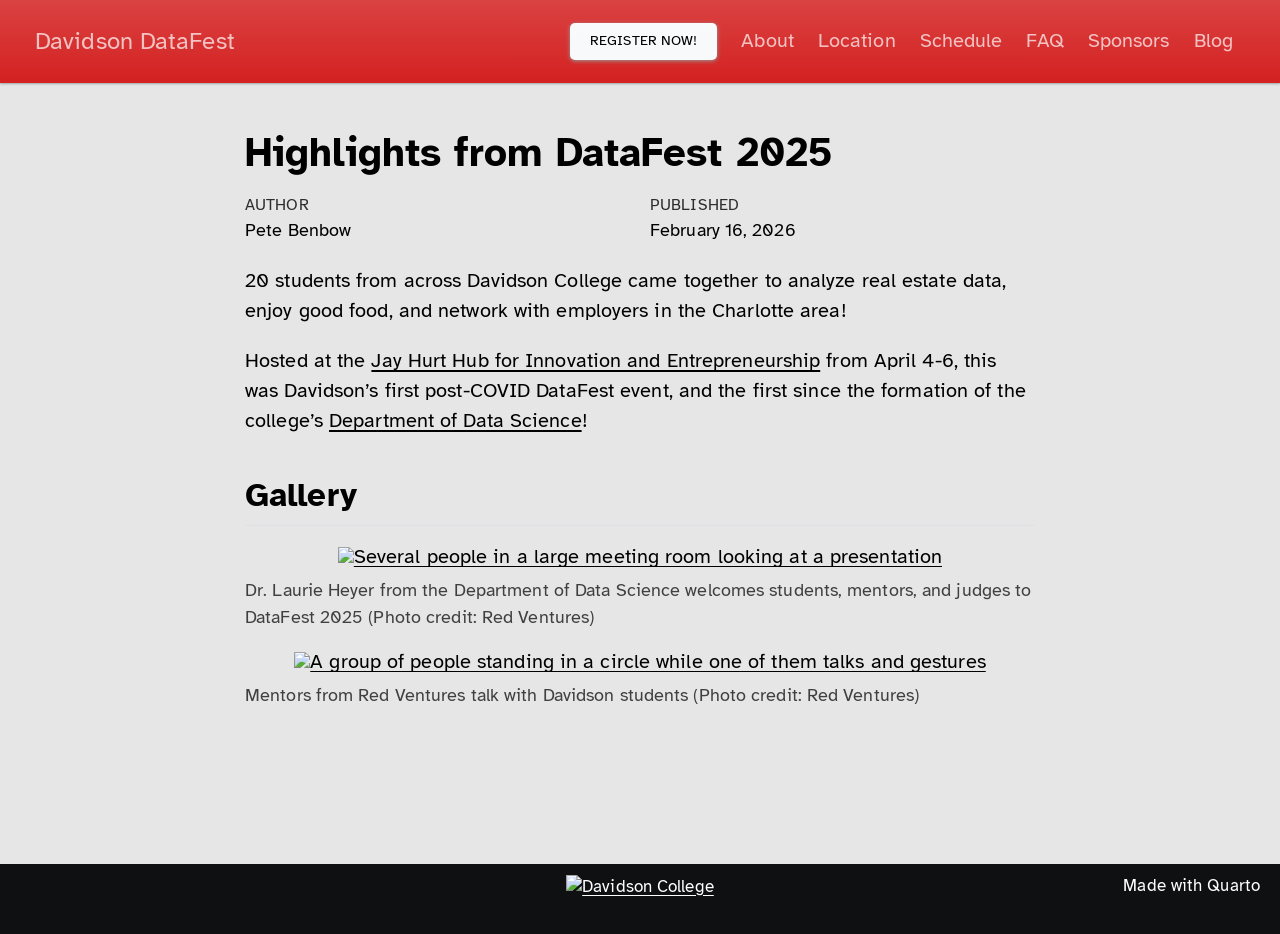
==== docs/blog/datafest2025.html @ 332fe87e "Fix publish workflow: render in rocker/verse, not bare Quarto CLI blog/datafest2026.qmd runs an R ch" ====
<!DOCTYPE html>
<html xmlns="http://www.w3.org/1999/xhtml" lang="en" xml:lang="en"><head>

<meta charset="utf-8">
<meta name="generator" content="quarto-1.9.38">

<meta name="viewport" content="width=device-width, initial-scale=1.0, user-scalable=yes">

<meta name="author" content="Pete Benbow">
<meta name="dcterms.date" content="2026-02-16">

<title>Highlights from DataFest 2025 – Davidson DataFest</title>
<style>
/* Default styles provided by pandoc.
** See https://pandoc.org/MANUAL.html#variables-for-html for config info.
*/
code{white-space: pre-wrap;}
span.smallcaps{font-variant: small-caps;}
div.columns{display: flex; gap: min(4vw, 1.5em);}
div.column{flex: auto; overflow-x: auto;}
div.hanging-indent{margin-left: 1.5em; text-indent: -1.5em;}
ul.task-list{list-style: none;}
ul.task-list li input[type="checkbox"] {
  width: 0.8em;
  margin: 0 0.8em 0.2em -1em; /* quarto-specific, see https://github.com/quarto-dev/quarto-cli/issues/4556 */ 
  vertical-align: middle;
}
</style>


<script src="../site_libs/quarto-nav/quarto-nav.js"></script>
<script src="../site_libs/quarto-nav/headroom.min.js"></script>
<script src="../site_libs/clipboard/clipboard.min.js"></script>
<script src="../site_libs/quarto-search/autocomplete.umd.js"></script>
<script src="../site_libs/quarto-search/fuse.min.js"></script>
<script src="../site_libs/quarto-search/quarto-search.js"></script>
<meta name="quarto:offset" content="../">
<link href="../img/Circle-favicon-32x32.png" rel="icon" type="image/png">
<script src="../site_libs/quarto-html/quarto.js" type="module"></script>
<script src="../site_libs/quarto-html/tabsets/tabsets.js" type="module"></script>
<script src="../site_libs/quarto-html/popper.min.js"></script>
<script src="../site_libs/quarto-html/tippy.umd.min.js"></script>
<script src="../site_libs/quarto-html/anchor.min.js"></script>
<link href="../site_libs/quarto-html/tippy.css" rel="stylesheet">
<link href="../site_libs/quarto-html/quarto-syntax-highlighting-15634bcf2e68342d4ad2dfa704d543f6.css" rel="stylesheet" id="quarto-text-highlighting-styles">
<script src="../site_libs/bootstrap/bootstrap.min.js"></script>
<link href="../site_libs/bootstrap/bootstrap-icons.css" rel="stylesheet">
<link href="../site_libs/bootstrap/bootstrap-5e480b05771cd1fb9e33c2bde051bfa9.min.css" rel="stylesheet" append-hash="true" id="quarto-bootstrap" data-mode="light">
<script src="../site_libs/quarto-contrib/glightbox/glightbox.min.js"></script>
<link href="../site_libs/quarto-contrib/glightbox/glightbox.min.css" rel="stylesheet">
<link href="../site_libs/quarto-contrib/glightbox/lightbox.css" rel="stylesheet">
<script id="quarto-search-options" type="application/json">{
  "location": "navbar",
  "copy-button": false,
  "collapse-after": 3,
  "panel-placement": "end",
  "type": "overlay",
  "limit": 50,
  "keyboard-shortcut": [
    "f",
    "/",
    "s"
  ],
  "show-item-context": false,
  "language": {
    "search-no-results-text": "No results",
    "search-matching-documents-text": "matching documents",
    "search-copy-link-title": "Copy link to search",
    "search-hide-matches-text": "Hide additional matches",
    "search-more-match-text": "more match in this document",
    "search-more-matches-text": "more matches in this document",
    "search-clear-button-title": "Clear",
    "search-text-placeholder": "",
    "search-detached-cancel-button-title": "Cancel",
    "search-submit-button-title": "Submit",
    "search-label": "Search"
  }
}</script>


<meta property="og:title" content="Highlights from DataFest 2025 – Davidson DataFest">
<meta property="og:description" content="48-hour data science hackathon at Davidson College!">
<meta property="og:image" content="https://datasci.davidson.edu/datafest/img/datafest2025_01.jpg">
<meta property="og:site_name" content="Davidson DataFest">
<meta property="og:image:alt" content="Several people in a large meeting room looking at a presentation">
</head>

<body class="nav-fixed fullcontent quarto-light">

<div id="quarto-search-results"></div>
  <header id="quarto-header" class="headroom fixed-top">
    <nav class="navbar navbar-expand-lg " data-bs-theme="dark">
      <div class="navbar-container container-fluid">
      <div class="navbar-brand-container mx-auto">
    <a class="navbar-brand" href="../index.html">
    <span class="navbar-title">Davidson DataFest</span>
    </a>
  </div>
          <button class="navbar-toggler" type="button" data-bs-toggle="collapse" data-bs-target="#navbarCollapse" aria-controls="navbarCollapse" role="menu" aria-expanded="false" aria-label="Toggle navigation" onclick="if (window.quartoToggleHeadroom) { window.quartoToggleHeadroom(); }">
  <span class="navbar-toggler-icon"></span>
</button>
          <div class="collapse navbar-collapse" id="navbarCollapse">
            <ul class="navbar-nav navbar-nav-scroll ms-auto">
  <li class="nav-item">
    <a class="nav-link" href="https://forms.gle/tCDkfefZRxTFJRH79"> 
<span class="menu-text"><span class="btn btn-light">Register now!</span></span></a>
  </li>  
  <li class="nav-item">
    <a class="nav-link" href="../index.html#about"> 
<span class="menu-text">About</span></a>
  </li>  
  <li class="nav-item">
    <a class="nav-link" href="../index.html#location"> 
<span class="menu-text">Location</span></a>
  </li>  
  <li class="nav-item">
    <a class="nav-link" href="../index.html#schedule"> 
<span class="menu-text">Schedule</span></a>
  </li>  
  <li class="nav-item">
    <a class="nav-link" href="../index.html#faq"> 
<span class="menu-text">FAQ</span></a>
  </li>  
  <li class="nav-item">
    <a class="nav-link" href="../index.html#sponsors"> 
<span class="menu-text">Sponsors</span></a>
  </li>  
  <li class="nav-item">
    <a class="nav-link" href="../index.html#blog"> 
<span class="menu-text">Blog</span></a>
  </li>  
</ul>
          </div> <!-- /navcollapse -->
            <div class="quarto-navbar-tools">
</div>
      </div> <!-- /container-fluid -->
    </nav>
</header>
<!-- content -->
<div id="quarto-content" class="quarto-container page-columns page-rows-contents page-layout-article page-navbar">
<!-- sidebar -->
<!-- margin-sidebar -->
    
<!-- main -->
<main class="content" id="quarto-document-content">

<header id="title-block-header" class="quarto-title-block default">
<div class="quarto-title">
<h1 class="title">Highlights from DataFest 2025</h1>
</div>



<div class="quarto-title-meta">

    <div>
    <div class="quarto-title-meta-heading">Author</div>
    <div class="quarto-title-meta-contents">
             <p>Pete Benbow </p>
          </div>
  </div>
    
    <div>
    <div class="quarto-title-meta-heading">Published</div>
    <div class="quarto-title-meta-contents">
      <p class="date">February 16, 2026</p>
    </div>
  </div>
  
    
  </div>
  


</header>


<p>20 students from across Davidson College came together to analyze real estate data, enjoy good food, and network with employers in the Charlotte area!</p>
<p>Hosted at the <a href="https://hurthub.davidson.edu/" target="_blank">Jay Hurt Hub for Innovation and Entrepreneurship</a> from April 4-6, this was Davidson’s first post-COVID DataFest event, and the first since the formation of the college’s <a href="https://www.davidson.edu/academic-departments/data-science" target="_blank">Department of Data Science</a>!</p>
<section id="gallery" class="level2">
<h2 class="anchored" data-anchor-id="gallery">Gallery</h2>
<div class="quarto-figure quarto-figure-center">
<figure class="figure">
<p><a href="../img/datafest2025_01.jpg" class="lightbox" data-gallery="datafest2025" title="Dr.&nbsp;Laurie Heyer from the Department of Data Science welcomes students, mentors, and judges to DataFest 2025 (Photo credit: Red Ventures)"><img src="../img/datafest2025_01.jpg" class="img-fluid figure-img" alt="Several people in a large meeting room looking at a presentation"></a></p>
<figcaption>Dr.&nbsp;Laurie Heyer from the Department of Data Science welcomes students, mentors, and judges to DataFest 2025 (Photo credit: Red Ventures)</figcaption>
</figure>
</div>
<div class="quarto-figure quarto-figure-center">
<figure class="figure">
<p><a href="../img/datafest2025_02.jpg" class="lightbox" data-gallery="datafest2025" title="Mentors from Red Ventures talk with Davidson students (Photo credit: Red Ventures)"><img src="../img/datafest2025_02.jpg" class="img-fluid figure-img" alt="A group of people standing in a circle while one of them talks and gestures"></a></p>
<figcaption>Mentors from Red Ventures talk with Davidson students (Photo credit: Red Ventures)</figcaption>
</figure>
</div>


</section>

</main> <!-- /main -->
<script id="quarto-html-after-body" type="application/javascript">
  window.document.addEventListener("DOMContentLoaded", function (event) {
    const icon = "";
    const anchorJS = new window.AnchorJS();
    anchorJS.options = {
      placement: 'right',
      icon: icon
    };
    anchorJS.add('.anchored');
    const isCodeAnnotation = (el) => {
      for (const clz of el.classList) {
        if (clz.startsWith('code-annotation-')) {                     
          return true;
        }
      }
      return false;
    }
    const onCopySuccess = function(e) {
      // button target
      const button = e.trigger;
      // don't keep focus
      button.blur();
      // flash "checked"
      button.classList.add('code-copy-button-checked');
      var currentTitle = button.getAttribute("title");
      button.setAttribute("title", "Copied!");
      let tooltip;
      if (window.bootstrap) {
        button.setAttribute("data-bs-toggle", "tooltip");
        button.setAttribute("data-bs-placement", "left");
        button.setAttribute("data-bs-title", "Copied!");
        tooltip = new bootstrap.Tooltip(button, 
          { trigger: "manual", 
            customClass: "code-copy-button-tooltip",
            offset: [0, -8]});
        tooltip.show();    
      }
      setTimeout(function() {
        if (tooltip) {
          tooltip.hide();
          button.removeAttribute("data-bs-title");
          button.removeAttribute("data-bs-toggle");
          button.removeAttribute("data-bs-placement");
        }
        button.setAttribute("title", currentTitle);
        button.classList.remove('code-copy-button-checked');
      }, 1000);
      // clear code selection
      e.clearSelection();
    }
    const getTextToCopy = function(trigger) {
      const outerScaffold = trigger.parentElement.cloneNode(true);
      const codeEl = outerScaffold.querySelector('code');
      for (const childEl of codeEl.children) {
        if (isCodeAnnotation(childEl)) {
          childEl.remove();
        }
      }
      return codeEl.innerText;
    }
    const clipboard = new window.ClipboardJS('.code-copy-button:not([data-in-quarto-modal])', {
      text: getTextToCopy
    });
    clipboard.on('success', onCopySuccess);
    if (window.document.getElementById('quarto-embedded-source-code-modal')) {
      const clipboardModal = new window.ClipboardJS('.code-copy-button[data-in-quarto-modal]', {
        text: getTextToCopy,
        container: window.document.getElementById('quarto-embedded-source-code-modal')
      });
      clipboardModal.on('success', onCopySuccess);
    }
      var localhostRegex = new RegExp(/^(?:http|https):\/\/localhost\:?[0-9]*\//);
      var mailtoRegex = new RegExp(/^mailto:/);
        var filterRegex = new RegExp("https:\/\/datasci\.davidson\.edu\/datafest");
      var isInternal = (href) => {
          return filterRegex.test(href) || localhostRegex.test(href) || mailtoRegex.test(href);
      }
      // Inspect non-navigation links and adorn them if external
     var links = window.document.querySelectorAll('a[href]:not(.nav-link):not(.navbar-brand):not(.toc-action):not(.sidebar-link):not(.sidebar-item-toggle):not(.pagination-link):not(.no-external):not([aria-hidden]):not(.dropdown-item):not(.quarto-navigation-tool):not(.about-link)');
      for (var i=0; i<links.length; i++) {
        const link = links[i];
        if (!isInternal(link.href)) {
          // undo the damage that might have been done by quarto-nav.js in the case of
          // links that we want to consider external
          if (link.dataset.originalHref !== undefined) {
            link.href = link.dataset.originalHref;
          }
        }
      }
    function tippyHover(el, contentFn, onTriggerFn, onUntriggerFn) {
      const config = {
        allowHTML: true,
        maxWidth: 500,
        delay: 100,
        arrow: false,
        appendTo: function(el) {
            return el.parentElement;
        },
        interactive: true,
        interactiveBorder: 10,
        theme: 'quarto',
        placement: 'bottom-start',
      };
      if (contentFn) {
        config.content = contentFn;
      }
      if (onTriggerFn) {
        config.onTrigger = onTriggerFn;
      }
      if (onUntriggerFn) {
        config.onUntrigger = onUntriggerFn;
      }
      window.tippy(el, config); 
    }
    const noterefs = window.document.querySelectorAll('a[role="doc-noteref"]');
    for (var i=0; i<noterefs.length; i++) {
      const ref = noterefs[i];
      tippyHover(ref, function() {
        // use id or data attribute instead here
        let href = ref.getAttribute('data-footnote-href') || ref.getAttribute('href');
        try { href = new URL(href).hash; } catch {}
        const id = href.replace(/^#\/?/, "");
        const note = window.document.getElementById(id);
        if (note) {
          return note.innerHTML;
        } else {
          return "";
        }
      });
    }
    const xrefs = window.document.querySelectorAll('a.quarto-xref');
    const processXRef = (id, note) => {
      // Strip column container classes
      const stripColumnClz = (el) => {
        el.classList.remove("page-full", "page-columns");
        if (el.children) {
          for (const child of el.children) {
            stripColumnClz(child);
          }
        }
      }
      stripColumnClz(note)
      if (id === null || id.startsWith('sec-')) {
        // Special case sections, only their first couple elements
        const container = document.createElement("div");
        if (note.children && note.children.length > 2) {
          container.appendChild(note.children[0].cloneNode(true));
          for (let i = 1; i < note.children.length; i++) {
            const child = note.children[i];
            if (child.tagName === "P" && child.innerText === "") {
              continue;
            } else {
              container.appendChild(child.cloneNode(true));
              break;
            }
          }
          if (window.Quarto?.typesetMath) {
            window.Quarto.typesetMath(container);
          }
          return container.innerHTML
        } else {
          if (window.Quarto?.typesetMath) {
            window.Quarto.typesetMath(note);
          }
          return note.innerHTML;
        }
      } else {
        // Remove any anchor links if they are present
        const anchorLink = note.querySelector('a.anchorjs-link');
        if (anchorLink) {
          anchorLink.remove();
        }
        if (window.Quarto?.typesetMath) {
          window.Quarto.typesetMath(note);
        }
        if (note.classList.contains("callout")) {
          return note.outerHTML;
        } else {
          return note.innerHTML;
        }
      }
    }
    for (var i=0; i<xrefs.length; i++) {
      const xref = xrefs[i];
      tippyHover(xref, undefined, function(instance) {
        instance.disable();
        let url = xref.getAttribute('href');
        let hash = undefined; 
        if (url.startsWith('#')) {
          hash = url;
        } else {
          try { hash = new URL(url).hash; } catch {}
        }
        if (hash) {
          const id = hash.replace(/^#\/?/, "");
          const note = window.document.getElementById(id);
          if (note !== null) {
            try {
              const html = processXRef(id, note.cloneNode(true));
              instance.setContent(html);
            } finally {
              instance.enable();
              instance.show();
            }
          } else {
            // See if we can fetch this
            fetch(url.split('#')[0])
            .then(res => res.text())
            .then(html => {
              const parser = new DOMParser();
              const htmlDoc = parser.parseFromString(html, "text/html");
              const note = htmlDoc.getElementById(id);
              if (note !== null) {
                const html = processXRef(id, note);
                instance.setContent(html);
              } 
            }).finally(() => {
              instance.enable();
              instance.show();
            });
          }
        } else {
          // See if we can fetch a full url (with no hash to target)
          // This is a special case and we should probably do some content thinning / targeting
          fetch(url)
          .then(res => res.text())
          .then(html => {
            const parser = new DOMParser();
            const htmlDoc = parser.parseFromString(html, "text/html");
            const note = htmlDoc.querySelector('main.content');
            if (note !== null) {
              // This should only happen for chapter cross references
              // (since there is no id in the URL)
              // remove the first header
              if (note.children.length > 0 && note.children[0].tagName === "HEADER") {
                note.children[0].remove();
              }
              const html = processXRef(null, note);
              instance.setContent(html);
            } 
          }).finally(() => {
            instance.enable();
            instance.show();
          });
        }
      }, function(instance) {
      });
    }
        let selectedAnnoteEl;
        const selectorForAnnotation = ( cell, annotation) => {
          let cellAttr = 'data-code-cell="' + cell + '"';
          let lineAttr = 'data-code-annotation="' +  annotation + '"';
          const selector = 'span[' + cellAttr + '][' + lineAttr + ']';
          return selector;
        }
        const selectCodeLines = (annoteEl) => {
          const doc = window.document;
          const targetCell = annoteEl.getAttribute("data-target-cell");
          const targetAnnotation = annoteEl.getAttribute("data-target-annotation");
          const annoteSpan = window.document.querySelector(selectorForAnnotation(targetCell, targetAnnotation));
          const lines = annoteSpan.getAttribute("data-code-lines").split(",");
          const lineIds = lines.map((line) => {
            return targetCell + "-" + line;
          })
          let top = null;
          let height = null;
          let parent = null;
          if (lineIds.length > 0) {
              //compute the position of the single el (top and bottom and make a div)
              const el = window.document.getElementById(lineIds[0]);
              top = el.offsetTop;
              height = el.offsetHeight;
              parent = el.parentElement.parentElement;
            if (lineIds.length > 1) {
              const lastEl = window.document.getElementById(lineIds[lineIds.length - 1]);
              const bottom = lastEl.offsetTop + lastEl.offsetHeight;
              height = bottom - top;
            }
            if (top !== null && height !== null && parent !== null) {
              // cook up a div (if necessary) and position it 
              let div = window.document.getElementById("code-annotation-line-highlight");
              if (div === null) {
                div = window.document.createElement("div");
                div.setAttribute("id", "code-annotation-line-highlight");
                div.style.position = 'absolute';
                parent.appendChild(div);
              }
              div.style.top = top - 2 + "px";
              div.style.height = height + 4 + "px";
              div.style.left = 0;
              let gutterDiv = window.document.getElementById("code-annotation-line-highlight-gutter");
              if (gutterDiv === null) {
                gutterDiv = window.document.createElement("div");
                gutterDiv.setAttribute("id", "code-annotation-line-highlight-gutter");
                gutterDiv.style.position = 'absolute';
                const codeCell = window.document.getElementById(targetCell);
                const gutter = codeCell.querySelector('.code-annotation-gutter');
                gutter.appendChild(gutterDiv);
              }
              gutterDiv.style.top = top - 2 + "px";
              gutterDiv.style.height = height + 4 + "px";
            }
            selectedAnnoteEl = annoteEl;
          }
        };
        const unselectCodeLines = () => {
          const elementsIds = ["code-annotation-line-highlight", "code-annotation-line-highlight-gutter"];
          elementsIds.forEach((elId) => {
            const div = window.document.getElementById(elId);
            if (div) {
              div.remove();
            }
          });
          selectedAnnoteEl = undefined;
        };
          // Handle positioning of the toggle
      window.addEventListener(
        "resize",
        throttle(() => {
          elRect = undefined;
          if (selectedAnnoteEl) {
            selectCodeLines(selectedAnnoteEl);
          }
        }, 10)
      );
      function throttle(fn, ms) {
      let throttle = false;
      let timer;
        return (...args) => {
          if(!throttle) { // first call gets through
              fn.apply(this, args);
              throttle = true;
          } else { // all the others get throttled
              if(timer) clearTimeout(timer); // cancel #2
              timer = setTimeout(() => {
                fn.apply(this, args);
                timer = throttle = false;
              }, ms);
          }
        };
      }
        // Attach click handler to the DT
        const annoteDls = window.document.querySelectorAll('dt[data-target-cell]');
        for (const annoteDlNode of annoteDls) {
          annoteDlNode.addEventListener('click', (event) => {
            const clickedEl = event.target;
            if (clickedEl !== selectedAnnoteEl) {
              unselectCodeLines();
              const activeEl = window.document.querySelector('dt[data-target-cell].code-annotation-active');
              if (activeEl) {
                activeEl.classList.remove('code-annotation-active');
              }
              selectCodeLines(clickedEl);
              clickedEl.classList.add('code-annotation-active');
            } else {
              // Unselect the line
              unselectCodeLines();
              clickedEl.classList.remove('code-annotation-active');
            }
          });
        }
    const findCites = (el) => {
      const parentEl = el.parentElement;
      if (parentEl) {
        const cites = parentEl.dataset.cites;
        if (cites) {
          return {
            el,
            cites: cites.split(' ')
          };
        } else {
          return findCites(el.parentElement)
        }
      } else {
        return undefined;
      }
    };
    var bibliorefs = window.document.querySelectorAll('a[role="doc-biblioref"]');
    for (var i=0; i<bibliorefs.length; i++) {
      const ref = bibliorefs[i];
      const citeInfo = findCites(ref);
      if (citeInfo) {
        tippyHover(citeInfo.el, function() {
          var popup = window.document.createElement('div');
          citeInfo.cites.forEach(function(cite) {
            var citeDiv = window.document.createElement('div');
            citeDiv.classList.add('hanging-indent');
            citeDiv.classList.add('csl-entry');
            var biblioDiv = window.document.getElementById('ref-' + cite);
            if (biblioDiv) {
              citeDiv.innerHTML = biblioDiv.innerHTML;
            }
            popup.appendChild(citeDiv);
          });
          return popup.innerHTML;
        });
      }
    }
  });
  </script>
</div> <!-- /content -->
<footer class="footer">
  <div class="nav-footer">
    <div class="nav-footer-left">
      &nbsp;
    </div>   
    <div class="nav-footer-center">
<p><a href="https://davidson.edu"><img src="img/davidson-wordmark-horizontal-lockup-white_sm.png" class="img-fluid" style="width:50.0%" target="_blank" alt="Davidson College"></a></p>
</div>
    <div class="nav-footer-right">
<p>Made with Quarto</p>
</div>
  </div>
</footer>
<script>var lightboxQuarto = GLightbox({"closeEffect":"zoom","descPosition":"bottom","loop":false,"openEffect":"zoom","selector":".lightbox"});
(function() {
  let previousOnload = window.onload;
  window.onload = () => {
    if (previousOnload) {
      previousOnload();
    }
    lightboxQuarto.on('slide_before_load', (data) => {
      const { slideIndex, slideNode, slideConfig, player, trigger } = data;
      const href = trigger.getAttribute('href');
      if (href !== null) {
        const imgEl = window.document.querySelector(`a[href="${href}"] img`);
        if (imgEl !== null) {
          const srcAttr = imgEl.getAttribute("src");
          if (srcAttr && srcAttr.startsWith("data:")) {
            slideConfig.href = srcAttr;
          }
        }
      } 
    });
  
    lightboxQuarto.on('slide_after_load', (data) => {
      const { slideIndex, slideNode, slideConfig, player, trigger } = data;
      if (window.Quarto?.typesetMath) {
        window.Quarto.typesetMath(slideNode);
      }
    });
  
  };
  
})();
          </script>




</body></html>
---- docs/site_libs/quarto-html/quarto-syntax-highlighting-15634bcf2e68342d4ad2dfa704d543f6.css ----
/* quarto syntax highlight colors */
:root {
  --quarto-hl-ot-color: #003B4F;
  --quarto-hl-at-color: #657422;
  --quarto-hl-ss-color: #20794D;
  --quarto-hl-an-color: #5E5E5E;
  --quarto-hl-fu-color: #4758AB;
  --quarto-hl-st-color: #20794D;
  --quarto-hl-cf-color: #003B4F;
  --quarto-hl-op-color: #5E5E5E;
  --quarto-hl-er-color: #AD0000;
  --quarto-hl-bn-color: #AD0000;
  --quarto-hl-al-color: #AD0000;
  --quarto-hl-va-color: #111111;
  --quarto-hl-bu-color: inherit;
  --quarto-hl-ex-color: inherit;
  --quarto-hl-pp-color: #AD0000;
  --quarto-hl-in-color: #5E5E5E;
  --quarto-hl-vs-color: #20794D;
  --quarto-hl-wa-color: #5E5E5E;
  --quarto-hl-do-color: #5E5E5E;
  --quarto-hl-im-color: #00769E;
  --quarto-hl-ch-color: #20794D;
  --quarto-hl-dt-color: #AD0000;
  --quarto-hl-fl-color: #AD0000;
  --quarto-hl-co-color: #5E5E5E;
  --quarto-hl-cv-color: #5E5E5E;
  --quarto-hl-cn-color: #8f5902;
  --quarto-hl-sc-color: #5E5E5E;
  --quarto-hl-dv-color: #AD0000;
  --quarto-hl-kw-color: #003B4F;
}

/* other quarto variables */
:root {
  --quarto-font-monospace: SFMono-Regular, Menlo, Monaco, Consolas, "Liberation Mono", "Courier New", monospace;
}

/* syntax highlight based on Pandoc's rules */
pre > code.sourceCode > span {
  color: #003B4F;
}

code.sourceCode > span {
  color: #003B4F;
}

div.sourceCode,
div.sourceCode pre.sourceCode {
  color: #003B4F;
}

/* Normal */
code span {
  color: #003B4F;
}

/* Alert */
code span.al {
  color: #AD0000;
  font-style: inherit;
}

/* Annotation */
code span.an {
  color: #5E5E5E;
  font-style: inherit;
}

/* Attribute */
code span.at {
  color: #657422;
  font-style: inherit;
}

/* BaseN */
code span.bn {
  color: #AD0000;
  font-style: inherit;
}

/* BuiltIn */
code span.bu {
  font-style: inherit;
}

/* ControlFlow */
code span.cf {
  color: #003B4F;
  font-weight: bold;
  font-style: inherit;
}

/* Char */
code span.ch {
  color: #20794D;
  font-style: inherit;
}

/* Constant */
code span.cn {
  color: #8f5902;
  font-style: inherit;
}

/* Comment */
code span.co {
  color: #5E5E5E;
  font-style: inherit;
}

/* CommentVar */
code span.cv {
  color: #5E5E5E;
  font-style: italic;
}

/* Documentation */
code span.do {
  color: #5E5E5E;
  font-style: italic;
}

/* DataType */
code span.dt {
  color: #AD0000;
  font-style: inherit;
}

/* DecVal */
code span.dv {
  color: #AD0000;
  font-style: inherit;
}

/* Error */
code span.er {
  color: #AD0000;
  font-style: inherit;
}

/* Extension */
code span.ex {
  font-style: inherit;
}

/* Float */
code span.fl {
  color: #AD0000;
  font-style: inherit;
}

/* Function */
code span.fu {
  color: #4758AB;
  font-style: inherit;
}

/* Import */
code span.im {
  color: #00769E;
  font-style: inherit;
}

/* Information */
code span.in {
  color: #5E5E5E;
  font-style: inherit;
}

/* Keyword */
code span.kw {
  color: #003B4F;
  font-weight: bold;
  font-style: inherit;
}

/* Operator */
code span.op {
  color: #5E5E5E;
  font-style: inherit;
}

/* Other */
code span.ot {
  color: #003B4F;
  font-style: inherit;
}

/* Preprocessor */
code span.pp {
  color: #AD0000;
  font-style: inherit;
}

/* SpecialChar */
code span.sc {
  color: #5E5E5E;
  font-style: inherit;
}

/* SpecialString */
code span.ss {
  color: #20794D;
  font-style: inherit;
}

/* String */
code span.st {
  color: #20794D;
  font-style: inherit;
}

/* Variable */
code span.va {
  color: #111111;
  font-style: inherit;
}

/* VerbatimString */
code span.vs {
  color: #20794D;
  font-style: inherit;
}

/* Warning */
code span.wa {
  color: #5E5E5E;
  font-style: italic;
}

.prevent-inlining {
  content: "</";
}

/*# sourceMappingURL=f23921c56f73e400b49028c9186a1aa0.css.map */
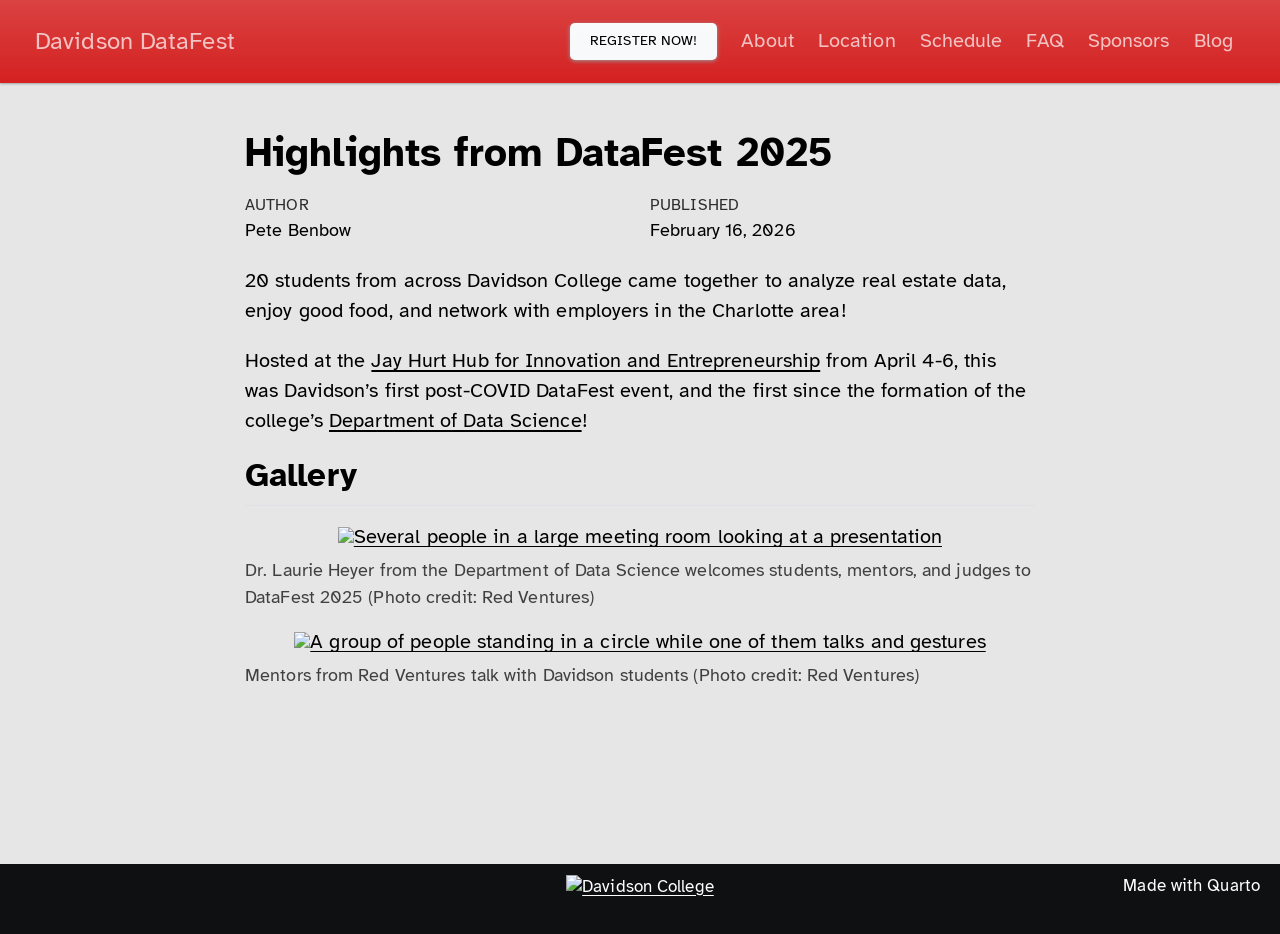
==== commit bd53f36e: "Revert accidental docs/ re-render from local Quarto 1.9.38 The previous commit's git add -A accident" ====
--- a/docs/blog/datafest2025.html
+++ b/docs/blog/datafest2025.html
@@ -2,7 +2,7 @@
 <html xmlns="http://www.w3.org/1999/xhtml" lang="en" xml:lang="en"><head>
 
 <meta charset="utf-8">
-<meta name="generator" content="quarto-1.9.38">
+<meta name="generator" content="quarto-1.6.40">
 
 <meta name="viewport" content="width=device-width, initial-scale=1.0, user-scalable=yes">
 
@@ -11,9 +11,6 @@
 
 <title>Highlights from DataFest 2025 – Davidson DataFest</title>
 <style>
-/* Default styles provided by pandoc.
-** See https://pandoc.org/MANUAL.html#variables-for-html for config info.
-*/
 code{white-space: pre-wrap;}
 span.smallcaps{font-variant: small-caps;}
 div.columns{display: flex; gap: min(4vw, 1.5em);}
@@ -36,16 +33,15 @@
 <script src="../site_libs/quarto-search/quarto-search.js"></script>
 <meta name="quarto:offset" content="../">
 <link href="../img/Circle-favicon-32x32.png" rel="icon" type="image/png">
-<script src="../site_libs/quarto-html/quarto.js" type="module"></script>
-<script src="../site_libs/quarto-html/tabsets/tabsets.js" type="module"></script>
+<script src="../site_libs/quarto-html/quarto.js"></script>
 <script src="../site_libs/quarto-html/popper.min.js"></script>
 <script src="../site_libs/quarto-html/tippy.umd.min.js"></script>
 <script src="../site_libs/quarto-html/anchor.min.js"></script>
 <link href="../site_libs/quarto-html/tippy.css" rel="stylesheet">
-<link href="../site_libs/quarto-html/quarto-syntax-highlighting-15634bcf2e68342d4ad2dfa704d543f6.css" rel="stylesheet" id="quarto-text-highlighting-styles">
+<link href="../site_libs/quarto-html/quarto-syntax-highlighting-549806ee2085284f45b00abea8c6df48.css" rel="stylesheet" id="quarto-text-highlighting-styles">
 <script src="../site_libs/bootstrap/bootstrap.min.js"></script>
 <link href="../site_libs/bootstrap/bootstrap-icons.css" rel="stylesheet">
-<link href="../site_libs/bootstrap/bootstrap-5e480b05771cd1fb9e33c2bde051bfa9.min.css" rel="stylesheet" append-hash="true" id="quarto-bootstrap" data-mode="light">
+<link href="../site_libs/bootstrap/bootstrap-d6798761167c14416198b8fd769de860.min.css" rel="stylesheet" append-hash="true" id="quarto-bootstrap" data-mode="light">
 <script src="../site_libs/quarto-contrib/glightbox/glightbox.min.js"></script>
 <link href="../site_libs/quarto-contrib/glightbox/glightbox.min.css" rel="stylesheet">
 <link href="../site_libs/quarto-contrib/glightbox/lightbox.css" rel="stylesheet">
@@ -80,12 +76,12 @@
 
 <meta property="og:title" content="Highlights from DataFest 2025 – Davidson DataFest">
 <meta property="og:description" content="48-hour data science hackathon at Davidson College!">
-<meta property="og:image" content="https://datasci.davidson.edu/datafest/img/datafest2025_01.jpg">
+<meta property="og:image" content="https://davidsoncollege-datascience.github.io/datafest/img/datafest2025_01.jpg">
 <meta property="og:site_name" content="Davidson DataFest">
 <meta property="og:image:alt" content="Several people in a large meeting room looking at a presentation">
 </head>
 
-<body class="nav-fixed fullcontent quarto-light">
+<body class="nav-fixed fullcontent">
 
 <div id="quarto-search-results"></div>
   <header id="quarto-header" class="headroom fixed-top">
@@ -197,243 +193,236 @@
 
 </main> <!-- /main -->
 <script id="quarto-html-after-body" type="application/javascript">
-  window.document.addEventListener("DOMContentLoaded", function (event) {
-    const icon = "";
-    const anchorJS = new window.AnchorJS();
-    anchorJS.options = {
-      placement: 'right',
-      icon: icon
-    };
-    anchorJS.add('.anchored');
-    const isCodeAnnotation = (el) => {
-      for (const clz of el.classList) {
-        if (clz.startsWith('code-annotation-')) {                     
-          return true;
-        }
-      }
-      return false;
-    }
-    const onCopySuccess = function(e) {
-      // button target
-      const button = e.trigger;
-      // don't keep focus
-      button.blur();
-      // flash "checked"
-      button.classList.add('code-copy-button-checked');
-      var currentTitle = button.getAttribute("title");
-      button.setAttribute("title", "Copied!");
-      let tooltip;
-      if (window.bootstrap) {
-        button.setAttribute("data-bs-toggle", "tooltip");
-        button.setAttribute("data-bs-placement", "left");
-        button.setAttribute("data-bs-title", "Copied!");
-        tooltip = new bootstrap.Tooltip(button, 
-          { trigger: "manual", 
-            customClass: "code-copy-button-tooltip",
-            offset: [0, -8]});
-        tooltip.show();    
-      }
-      setTimeout(function() {
-        if (tooltip) {
-          tooltip.hide();
-          button.removeAttribute("data-bs-title");
-          button.removeAttribute("data-bs-toggle");
-          button.removeAttribute("data-bs-placement");
-        }
-        button.setAttribute("title", currentTitle);
-        button.classList.remove('code-copy-button-checked');
-      }, 1000);
-      // clear code selection
-      e.clearSelection();
-    }
-    const getTextToCopy = function(trigger) {
-      const outerScaffold = trigger.parentElement.cloneNode(true);
-      const codeEl = outerScaffold.querySelector('code');
+window.document.addEventListener("DOMContentLoaded", function (event) {
+  const toggleBodyColorMode = (bsSheetEl) => {
+    const mode = bsSheetEl.getAttribute("data-mode");
+    const bodyEl = window.document.querySelector("body");
+    if (mode === "dark") {
+      bodyEl.classList.add("quarto-dark");
+      bodyEl.classList.remove("quarto-light");
+    } else {
+      bodyEl.classList.add("quarto-light");
+      bodyEl.classList.remove("quarto-dark");
+    }
+  }
+  const toggleBodyColorPrimary = () => {
+    const bsSheetEl = window.document.querySelector("link#quarto-bootstrap");
+    if (bsSheetEl) {
+      toggleBodyColorMode(bsSheetEl);
+    }
+  }
+  toggleBodyColorPrimary();  
+  const icon = "";
+  const anchorJS = new window.AnchorJS();
+  anchorJS.options = {
+    placement: 'right',
+    icon: icon
+  };
+  anchorJS.add('.anchored');
+  const isCodeAnnotation = (el) => {
+    for (const clz of el.classList) {
+      if (clz.startsWith('code-annotation-')) {                     
+        return true;
+      }
+    }
+    return false;
+  }
+  const onCopySuccess = function(e) {
+    // button target
+    const button = e.trigger;
+    // don't keep focus
+    button.blur();
+    // flash "checked"
+    button.classList.add('code-copy-button-checked');
+    var currentTitle = button.getAttribute("title");
+    button.setAttribute("title", "Copied!");
+    let tooltip;
+    if (window.bootstrap) {
+      button.setAttribute("data-bs-toggle", "tooltip");
+      button.setAttribute("data-bs-placement", "left");
+      button.setAttribute("data-bs-title", "Copied!");
+      tooltip = new bootstrap.Tooltip(button, 
+        { trigger: "manual", 
+          customClass: "code-copy-button-tooltip",
+          offset: [0, -8]});
+      tooltip.show();    
+    }
+    setTimeout(function() {
+      if (tooltip) {
+        tooltip.hide();
+        button.removeAttribute("data-bs-title");
+        button.removeAttribute("data-bs-toggle");
+        button.removeAttribute("data-bs-placement");
+      }
+      button.setAttribute("title", currentTitle);
+      button.classList.remove('code-copy-button-checked');
+    }, 1000);
+    // clear code selection
+    e.clearSelection();
+  }
+  const getTextToCopy = function(trigger) {
+      const codeEl = trigger.previousElementSibling.cloneNode(true);
       for (const childEl of codeEl.children) {
         if (isCodeAnnotation(childEl)) {
           childEl.remove();
         }
       }
       return codeEl.innerText;
-    }
-    const clipboard = new window.ClipboardJS('.code-copy-button:not([data-in-quarto-modal])', {
-      text: getTextToCopy
+  }
+  const clipboard = new window.ClipboardJS('.code-copy-button:not([data-in-quarto-modal])', {
+    text: getTextToCopy
+  });
+  clipboard.on('success', onCopySuccess);
+  if (window.document.getElementById('quarto-embedded-source-code-modal')) {
+    const clipboardModal = new window.ClipboardJS('.code-copy-button[data-in-quarto-modal]', {
+      text: getTextToCopy,
+      container: window.document.getElementById('quarto-embedded-source-code-modal')
     });
-    clipboard.on('success', onCopySuccess);
-    if (window.document.getElementById('quarto-embedded-source-code-modal')) {
-      const clipboardModal = new window.ClipboardJS('.code-copy-button[data-in-quarto-modal]', {
-        text: getTextToCopy,
-        container: window.document.getElementById('quarto-embedded-source-code-modal')
-      });
-      clipboardModal.on('success', onCopySuccess);
-    }
-      var localhostRegex = new RegExp(/^(?:http|https):\/\/localhost\:?[0-9]*\//);
-      var mailtoRegex = new RegExp(/^mailto:/);
-        var filterRegex = new RegExp("https:\/\/datasci\.davidson\.edu\/datafest");
-      var isInternal = (href) => {
-          return filterRegex.test(href) || localhostRegex.test(href) || mailtoRegex.test(href);
-      }
-      // Inspect non-navigation links and adorn them if external
-     var links = window.document.querySelectorAll('a[href]:not(.nav-link):not(.navbar-brand):not(.toc-action):not(.sidebar-link):not(.sidebar-item-toggle):not(.pagination-link):not(.no-external):not([aria-hidden]):not(.dropdown-item):not(.quarto-navigation-tool):not(.about-link)');
-      for (var i=0; i<links.length; i++) {
-        const link = links[i];
-        if (!isInternal(link.href)) {
-          // undo the damage that might have been done by quarto-nav.js in the case of
-          // links that we want to consider external
-          if (link.dataset.originalHref !== undefined) {
-            link.href = link.dataset.originalHref;
-          }
-        }
-      }
-    function tippyHover(el, contentFn, onTriggerFn, onUntriggerFn) {
-      const config = {
-        allowHTML: true,
-        maxWidth: 500,
-        delay: 100,
-        arrow: false,
-        appendTo: function(el) {
-            return el.parentElement;
-        },
-        interactive: true,
-        interactiveBorder: 10,
-        theme: 'quarto',
-        placement: 'bottom-start',
-      };
-      if (contentFn) {
-        config.content = contentFn;
-      }
-      if (onTriggerFn) {
-        config.onTrigger = onTriggerFn;
-      }
-      if (onUntriggerFn) {
-        config.onUntrigger = onUntriggerFn;
-      }
-      window.tippy(el, config); 
-    }
-    const noterefs = window.document.querySelectorAll('a[role="doc-noteref"]');
-    for (var i=0; i<noterefs.length; i++) {
-      const ref = noterefs[i];
-      tippyHover(ref, function() {
-        // use id or data attribute instead here
-        let href = ref.getAttribute('data-footnote-href') || ref.getAttribute('href');
-        try { href = new URL(href).hash; } catch {}
-        const id = href.replace(/^#\/?/, "");
-        const note = window.document.getElementById(id);
-        if (note) {
-          return note.innerHTML;
-        } else {
-          return "";
-        }
-      });
-    }
-    const xrefs = window.document.querySelectorAll('a.quarto-xref');
-    const processXRef = (id, note) => {
-      // Strip column container classes
-      const stripColumnClz = (el) => {
-        el.classList.remove("page-full", "page-columns");
-        if (el.children) {
-          for (const child of el.children) {
-            stripColumnClz(child);
-          }
-        }
-      }
-      stripColumnClz(note)
-      if (id === null || id.startsWith('sec-')) {
-        // Special case sections, only their first couple elements
-        const container = document.createElement("div");
-        if (note.children && note.children.length > 2) {
-          container.appendChild(note.children[0].cloneNode(true));
-          for (let i = 1; i < note.children.length; i++) {
-            const child = note.children[i];
-            if (child.tagName === "P" && child.innerText === "") {
-              continue;
-            } else {
-              container.appendChild(child.cloneNode(true));
-              break;
-            }
-          }
-          if (window.Quarto?.typesetMath) {
-            window.Quarto.typesetMath(container);
-          }
-          return container.innerHTML
-        } else {
-          if (window.Quarto?.typesetMath) {
-            window.Quarto.typesetMath(note);
-          }
-          return note.innerHTML;
-        }
+    clipboardModal.on('success', onCopySuccess);
+  }
+    var localhostRegex = new RegExp(/^(?:http|https):\/\/localhost\:?[0-9]*\//);
+    var mailtoRegex = new RegExp(/^mailto:/);
+      var filterRegex = new RegExp("https:\/\/davidsoncollege-datascience\.github\.io\/datafest");
+    var isInternal = (href) => {
+        return filterRegex.test(href) || localhostRegex.test(href) || mailtoRegex.test(href);
+    }
+    // Inspect non-navigation links and adorn them if external
+ 	var links = window.document.querySelectorAll('a[href]:not(.nav-link):not(.navbar-brand):not(.toc-action):not(.sidebar-link):not(.sidebar-item-toggle):not(.pagination-link):not(.no-external):not([aria-hidden]):not(.dropdown-item):not(.quarto-navigation-tool):not(.about-link)');
+    for (var i=0; i<links.length; i++) {
+      const link = links[i];
+      if (!isInternal(link.href)) {
+        // undo the damage that might have been done by quarto-nav.js in the case of
+        // links that we want to consider external
+        if (link.dataset.originalHref !== undefined) {
+          link.href = link.dataset.originalHref;
+        }
+      }
+    }
+  function tippyHover(el, contentFn, onTriggerFn, onUntriggerFn) {
+    const config = {
+      allowHTML: true,
+      maxWidth: 500,
+      delay: 100,
+      arrow: false,
+      appendTo: function(el) {
+          return el.parentElement;
+      },
+      interactive: true,
+      interactiveBorder: 10,
+      theme: 'quarto',
+      placement: 'bottom-start',
+    };
+    if (contentFn) {
+      config.content = contentFn;
+    }
+    if (onTriggerFn) {
+      config.onTrigger = onTriggerFn;
+    }
+    if (onUntriggerFn) {
+      config.onUntrigger = onUntriggerFn;
+    }
+    window.tippy(el, config); 
+  }
+  const noterefs = window.document.querySelectorAll('a[role="doc-noteref"]');
+  for (var i=0; i<noterefs.length; i++) {
+    const ref = noterefs[i];
+    tippyHover(ref, function() {
+      // use id or data attribute instead here
+      let href = ref.getAttribute('data-footnote-href') || ref.getAttribute('href');
+      try { href = new URL(href).hash; } catch {}
+      const id = href.replace(/^#\/?/, "");
+      const note = window.document.getElementById(id);
+      if (note) {
+        return note.innerHTML;
       } else {
-        // Remove any anchor links if they are present
-        const anchorLink = note.querySelector('a.anchorjs-link');
-        if (anchorLink) {
-          anchorLink.remove();
-        }
+        return "";
+      }
+    });
+  }
+  const xrefs = window.document.querySelectorAll('a.quarto-xref');
+  const processXRef = (id, note) => {
+    // Strip column container classes
+    const stripColumnClz = (el) => {
+      el.classList.remove("page-full", "page-columns");
+      if (el.children) {
+        for (const child of el.children) {
+          stripColumnClz(child);
+        }
+      }
+    }
+    stripColumnClz(note)
+    if (id === null || id.startsWith('sec-')) {
+      // Special case sections, only their first couple elements
+      const container = document.createElement("div");
+      if (note.children && note.children.length > 2) {
+        container.appendChild(note.children[0].cloneNode(true));
+        for (let i = 1; i < note.children.length; i++) {
+          const child = note.children[i];
+          if (child.tagName === "P" && child.innerText === "") {
+            continue;
+          } else {
+            container.appendChild(child.cloneNode(true));
+            break;
+          }
+        }
+        if (window.Quarto?.typesetMath) {
+          window.Quarto.typesetMath(container);
+        }
+        return container.innerHTML
+      } else {
         if (window.Quarto?.typesetMath) {
           window.Quarto.typesetMath(note);
         }
-        if (note.classList.contains("callout")) {
-          return note.outerHTML;
+        return note.innerHTML;
+      }
+    } else {
+      // Remove any anchor links if they are present
+      const anchorLink = note.querySelector('a.anchorjs-link');
+      if (anchorLink) {
+        anchorLink.remove();
+      }
+      if (window.Quarto?.typesetMath) {
+        window.Quarto.typesetMath(note);
+      }
+      if (note.classList.contains("callout")) {
+        return note.outerHTML;
+      } else {
+        return note.innerHTML;
+      }
+    }
+  }
+  for (var i=0; i<xrefs.length; i++) {
+    const xref = xrefs[i];
+    tippyHover(xref, undefined, function(instance) {
+      instance.disable();
+      let url = xref.getAttribute('href');
+      let hash = undefined; 
+      if (url.startsWith('#')) {
+        hash = url;
+      } else {
+        try { hash = new URL(url).hash; } catch {}
+      }
+      if (hash) {
+        const id = hash.replace(/^#\/?/, "");
+        const note = window.document.getElementById(id);
+        if (note !== null) {
+          try {
+            const html = processXRef(id, note.cloneNode(true));
+            instance.setContent(html);
+          } finally {
+            instance.enable();
+            instance.show();
+          }
         } else {
-          return note.innerHTML;
-        }
-      }
-    }
-    for (var i=0; i<xrefs.length; i++) {
-      const xref = xrefs[i];
-      tippyHover(xref, undefined, function(instance) {
-        instance.disable();
-        let url = xref.getAttribute('href');
-        let hash = undefined; 
-        if (url.startsWith('#')) {
-          hash = url;
-        } else {
-          try { hash = new URL(url).hash; } catch {}
-        }
-        if (hash) {
-          const id = hash.replace(/^#\/?/, "");
-          const note = window.document.getElementById(id);
-          if (note !== null) {
-            try {
-              const html = processXRef(id, note.cloneNode(true));
-              instance.setContent(html);
-            } finally {
-              instance.enable();
-              instance.show();
-            }
-          } else {
-            // See if we can fetch this
-            fetch(url.split('#')[0])
-            .then(res => res.text())
-            .then(html => {
-              const parser = new DOMParser();
-              const htmlDoc = parser.parseFromString(html, "text/html");
-              const note = htmlDoc.getElementById(id);
-              if (note !== null) {
-                const html = processXRef(id, note);
-                instance.setContent(html);
-              } 
-            }).finally(() => {
-              instance.enable();
-              instance.show();
-            });
-          }
-        } else {
-          // See if we can fetch a full url (with no hash to target)
-          // This is a special case and we should probably do some content thinning / targeting
-          fetch(url)
+          // See if we can fetch this
+          fetch(url.split('#')[0])
           .then(res => res.text())
           .then(html => {
             const parser = new DOMParser();
             const htmlDoc = parser.parseFromString(html, "text/html");
-            const note = htmlDoc.querySelector('main.content');
+            const note = htmlDoc.getElementById(id);
             if (note !== null) {
-              // This should only happen for chapter cross references
-              // (since there is no id in the URL)
-              // remove the first header
-              if (note.children.length > 0 && note.children[0].tagName === "HEADER") {
-                note.children[0].remove();
-              }
-              const html = processXRef(null, note);
+              const html = processXRef(id, note);
               instance.setContent(html);
             } 
           }).finally(() => {
@@ -441,161 +430,185 @@
             instance.show();
           });
         }
-      }, function(instance) {
+      } else {
+        // See if we can fetch a full url (with no hash to target)
+        // This is a special case and we should probably do some content thinning / targeting
+        fetch(url)
+        .then(res => res.text())
+        .then(html => {
+          const parser = new DOMParser();
+          const htmlDoc = parser.parseFromString(html, "text/html");
+          const note = htmlDoc.querySelector('main.content');
+          if (note !== null) {
+            // This should only happen for chapter cross references
+            // (since there is no id in the URL)
+            // remove the first header
+            if (note.children.length > 0 && note.children[0].tagName === "HEADER") {
+              note.children[0].remove();
+            }
+            const html = processXRef(null, note);
+            instance.setContent(html);
+          } 
+        }).finally(() => {
+          instance.enable();
+          instance.show();
+        });
+      }
+    }, function(instance) {
+    });
+  }
+      let selectedAnnoteEl;
+      const selectorForAnnotation = ( cell, annotation) => {
+        let cellAttr = 'data-code-cell="' + cell + '"';
+        let lineAttr = 'data-code-annotation="' +  annotation + '"';
+        const selector = 'span[' + cellAttr + '][' + lineAttr + ']';
+        return selector;
+      }
+      const selectCodeLines = (annoteEl) => {
+        const doc = window.document;
+        const targetCell = annoteEl.getAttribute("data-target-cell");
+        const targetAnnotation = annoteEl.getAttribute("data-target-annotation");
+        const annoteSpan = window.document.querySelector(selectorForAnnotation(targetCell, targetAnnotation));
+        const lines = annoteSpan.getAttribute("data-code-lines").split(",");
+        const lineIds = lines.map((line) => {
+          return targetCell + "-" + line;
+        })
+        let top = null;
+        let height = null;
+        let parent = null;
+        if (lineIds.length > 0) {
+            //compute the position of the single el (top and bottom and make a div)
+            const el = window.document.getElementById(lineIds[0]);
+            top = el.offsetTop;
+            height = el.offsetHeight;
+            parent = el.parentElement.parentElement;
+          if (lineIds.length > 1) {
+            const lastEl = window.document.getElementById(lineIds[lineIds.length - 1]);
+            const bottom = lastEl.offsetTop + lastEl.offsetHeight;
+            height = bottom - top;
+          }
+          if (top !== null && height !== null && parent !== null) {
+            // cook up a div (if necessary) and position it 
+            let div = window.document.getElementById("code-annotation-line-highlight");
+            if (div === null) {
+              div = window.document.createElement("div");
+              div.setAttribute("id", "code-annotation-line-highlight");
+              div.style.position = 'absolute';
+              parent.appendChild(div);
+            }
+            div.style.top = top - 2 + "px";
+            div.style.height = height + 4 + "px";
+            div.style.left = 0;
+            let gutterDiv = window.document.getElementById("code-annotation-line-highlight-gutter");
+            if (gutterDiv === null) {
+              gutterDiv = window.document.createElement("div");
+              gutterDiv.setAttribute("id", "code-annotation-line-highlight-gutter");
+              gutterDiv.style.position = 'absolute';
+              const codeCell = window.document.getElementById(targetCell);
+              const gutter = codeCell.querySelector('.code-annotation-gutter');
+              gutter.appendChild(gutterDiv);
+            }
+            gutterDiv.style.top = top - 2 + "px";
+            gutterDiv.style.height = height + 4 + "px";
+          }
+          selectedAnnoteEl = annoteEl;
+        }
+      };
+      const unselectCodeLines = () => {
+        const elementsIds = ["code-annotation-line-highlight", "code-annotation-line-highlight-gutter"];
+        elementsIds.forEach((elId) => {
+          const div = window.document.getElementById(elId);
+          if (div) {
+            div.remove();
+          }
+        });
+        selectedAnnoteEl = undefined;
+      };
+        // Handle positioning of the toggle
+    window.addEventListener(
+      "resize",
+      throttle(() => {
+        elRect = undefined;
+        if (selectedAnnoteEl) {
+          selectCodeLines(selectedAnnoteEl);
+        }
+      }, 10)
+    );
+    function throttle(fn, ms) {
+    let throttle = false;
+    let timer;
+      return (...args) => {
+        if(!throttle) { // first call gets through
+            fn.apply(this, args);
+            throttle = true;
+        } else { // all the others get throttled
+            if(timer) clearTimeout(timer); // cancel #2
+            timer = setTimeout(() => {
+              fn.apply(this, args);
+              timer = throttle = false;
+            }, ms);
+        }
+      };
+    }
+      // Attach click handler to the DT
+      const annoteDls = window.document.querySelectorAll('dt[data-target-cell]');
+      for (const annoteDlNode of annoteDls) {
+        annoteDlNode.addEventListener('click', (event) => {
+          const clickedEl = event.target;
+          if (clickedEl !== selectedAnnoteEl) {
+            unselectCodeLines();
+            const activeEl = window.document.querySelector('dt[data-target-cell].code-annotation-active');
+            if (activeEl) {
+              activeEl.classList.remove('code-annotation-active');
+            }
+            selectCodeLines(clickedEl);
+            clickedEl.classList.add('code-annotation-active');
+          } else {
+            // Unselect the line
+            unselectCodeLines();
+            clickedEl.classList.remove('code-annotation-active');
+          }
+        });
+      }
+  const findCites = (el) => {
+    const parentEl = el.parentElement;
+    if (parentEl) {
+      const cites = parentEl.dataset.cites;
+      if (cites) {
+        return {
+          el,
+          cites: cites.split(' ')
+        };
+      } else {
+        return findCites(el.parentElement)
+      }
+    } else {
+      return undefined;
+    }
+  };
+  var bibliorefs = window.document.querySelectorAll('a[role="doc-biblioref"]');
+  for (var i=0; i<bibliorefs.length; i++) {
+    const ref = bibliorefs[i];
+    const citeInfo = findCites(ref);
+    if (citeInfo) {
+      tippyHover(citeInfo.el, function() {
+        var popup = window.document.createElement('div');
+        citeInfo.cites.forEach(function(cite) {
+          var citeDiv = window.document.createElement('div');
+          citeDiv.classList.add('hanging-indent');
+          citeDiv.classList.add('csl-entry');
+          var biblioDiv = window.document.getElementById('ref-' + cite);
+          if (biblioDiv) {
+            citeDiv.innerHTML = biblioDiv.innerHTML;
+          }
+          popup.appendChild(citeDiv);
+        });
+        return popup.innerHTML;
       });
     }
-        let selectedAnnoteEl;
-        const selectorForAnnotation = ( cell, annotation) => {
-          let cellAttr = 'data-code-cell="' + cell + '"';
-          let lineAttr = 'data-code-annotation="' +  annotation + '"';
-          const selector = 'span[' + cellAttr + '][' + lineAttr + ']';
-          return selector;
-        }
-        const selectCodeLines = (annoteEl) => {
-          const doc = window.document;
-          const targetCell = annoteEl.getAttribute("data-target-cell");
-          const targetAnnotation = annoteEl.getAttribute("data-target-annotation");
-          const annoteSpan = window.document.querySelector(selectorForAnnotation(targetCell, targetAnnotation));
-          const lines = annoteSpan.getAttribute("data-code-lines").split(",");
-          const lineIds = lines.map((line) => {
-            return targetCell + "-" + line;
-          })
-          let top = null;
-          let height = null;
-          let parent = null;
-          if (lineIds.length > 0) {
-              //compute the position of the single el (top and bottom and make a div)
-              const el = window.document.getElementById(lineIds[0]);
-              top = el.offsetTop;
-              height = el.offsetHeight;
-              parent = el.parentElement.parentElement;
-            if (lineIds.length > 1) {
-              const lastEl = window.document.getElementById(lineIds[lineIds.length - 1]);
-              const bottom = lastEl.offsetTop + lastEl.offsetHeight;
-              height = bottom - top;
-            }
-            if (top !== null && height !== null && parent !== null) {
-              // cook up a div (if necessary) and position it 
-              let div = window.document.getElementById("code-annotation-line-highlight");
-              if (div === null) {
-                div = window.document.createElement("div");
-                div.setAttribute("id", "code-annotation-line-highlight");
-                div.style.position = 'absolute';
-                parent.appendChild(div);
-              }
-              div.style.top = top - 2 + "px";
-              div.style.height = height + 4 + "px";
-              div.style.left = 0;
-              let gutterDiv = window.document.getElementById("code-annotation-line-highlight-gutter");
-              if (gutterDiv === null) {
-                gutterDiv = window.document.createElement("div");
-                gutterDiv.setAttribute("id", "code-annotation-line-highlight-gutter");
-                gutterDiv.style.position = 'absolute';
-                const codeCell = window.document.getElementById(targetCell);
-                const gutter = codeCell.querySelector('.code-annotation-gutter');
-                gutter.appendChild(gutterDiv);
-              }
-              gutterDiv.style.top = top - 2 + "px";
-              gutterDiv.style.height = height + 4 + "px";
-            }
-            selectedAnnoteEl = annoteEl;
-          }
-        };
-        const unselectCodeLines = () => {
-          const elementsIds = ["code-annotation-line-highlight", "code-annotation-line-highlight-gutter"];
-          elementsIds.forEach((elId) => {
-            const div = window.document.getElementById(elId);
-            if (div) {
-              div.remove();
-            }
-          });
-          selectedAnnoteEl = undefined;
-        };
-          // Handle positioning of the toggle
-      window.addEventListener(
-        "resize",
-        throttle(() => {
-          elRect = undefined;
-          if (selectedAnnoteEl) {
-            selectCodeLines(selectedAnnoteEl);
-          }
-        }, 10)
-      );
-      function throttle(fn, ms) {
-      let throttle = false;
-      let timer;
-        return (...args) => {
-          if(!throttle) { // first call gets through
-              fn.apply(this, args);
-              throttle = true;
-          } else { // all the others get throttled
-              if(timer) clearTimeout(timer); // cancel #2
-              timer = setTimeout(() => {
-                fn.apply(this, args);
-                timer = throttle = false;
-              }, ms);
-          }
-        };
-      }
-        // Attach click handler to the DT
-        const annoteDls = window.document.querySelectorAll('dt[data-target-cell]');
-        for (const annoteDlNode of annoteDls) {
-          annoteDlNode.addEventListener('click', (event) => {
-            const clickedEl = event.target;
-            if (clickedEl !== selectedAnnoteEl) {
-              unselectCodeLines();
-              const activeEl = window.document.querySelector('dt[data-target-cell].code-annotation-active');
-              if (activeEl) {
-                activeEl.classList.remove('code-annotation-active');
-              }
-              selectCodeLines(clickedEl);
-              clickedEl.classList.add('code-annotation-active');
-            } else {
-              // Unselect the line
-              unselectCodeLines();
-              clickedEl.classList.remove('code-annotation-active');
-            }
-          });
-        }
-    const findCites = (el) => {
-      const parentEl = el.parentElement;
-      if (parentEl) {
-        const cites = parentEl.dataset.cites;
-        if (cites) {
-          return {
-            el,
-            cites: cites.split(' ')
-          };
-        } else {
-          return findCites(el.parentElement)
-        }
-      } else {
-        return undefined;
-      }
-    };
-    var bibliorefs = window.document.querySelectorAll('a[role="doc-biblioref"]');
-    for (var i=0; i<bibliorefs.length; i++) {
-      const ref = bibliorefs[i];
-      const citeInfo = findCites(ref);
-      if (citeInfo) {
-        tippyHover(citeInfo.el, function() {
-          var popup = window.document.createElement('div');
-          citeInfo.cites.forEach(function(cite) {
-            var citeDiv = window.document.createElement('div');
-            citeDiv.classList.add('hanging-indent');
-            citeDiv.classList.add('csl-entry');
-            var biblioDiv = window.document.getElementById('ref-' + cite);
-            if (biblioDiv) {
-              citeDiv.innerHTML = biblioDiv.innerHTML;
-            }
-            popup.appendChild(citeDiv);
-          });
-          return popup.innerHTML;
-        });
-      }
-    }
-  });
-  </script>
+  }
+});
+</script>
 </div> <!-- /content -->
 <footer class="footer">
   <div class="nav-footer">
@@ -603,7 +616,7 @@
       &nbsp;
     </div>   
     <div class="nav-footer-center">
-<p><a href="https://davidson.edu"><img src="img/davidson-wordmark-horizontal-lockup-white_sm.png" class="img-fluid" style="width:50.0%" target="_blank" alt="Davidson College"></a></p>
+<p><a href="https://davidson.edu"><img src="..\img/davidson-wordmark-horizontal-lockup-white_sm.png" class="img-fluid" style="width:50.0%" target="_blank" alt="Davidson College"></a></p>
 </div>
     <div class="nav-footer-right">
 <p>Made with Quarto</p>
--- a/docs/site_libs/quarto-html/quarto-syntax-highlighting-549806ee2085284f45b00abea8c6df48.css
+++ b/docs/site_libs/quarto-html/quarto-syntax-highlighting-549806ee2085284f45b00abea8c6df48.css
@@ -0,0 +1,205 @@
+/* quarto syntax highlight colors */
+:root {
+  --quarto-hl-ot-color: #003B4F;
+  --quarto-hl-at-color: #657422;
+  --quarto-hl-ss-color: #20794D;
+  --quarto-hl-an-color: #5E5E5E;
+  --quarto-hl-fu-color: #4758AB;
+  --quarto-hl-st-color: #20794D;
+  --quarto-hl-cf-color: #003B4F;
+  --quarto-hl-op-color: #5E5E5E;
+  --quarto-hl-er-color: #AD0000;
+  --quarto-hl-bn-color: #AD0000;
+  --quarto-hl-al-color: #AD0000;
+  --quarto-hl-va-color: #111111;
+  --quarto-hl-bu-color: inherit;
+  --quarto-hl-ex-color: inherit;
+  --quarto-hl-pp-color: #AD0000;
+  --quarto-hl-in-color: #5E5E5E;
+  --quarto-hl-vs-color: #20794D;
+  --quarto-hl-wa-color: #5E5E5E;
+  --quarto-hl-do-color: #5E5E5E;
+  --quarto-hl-im-color: #00769E;
+  --quarto-hl-ch-color: #20794D;
+  --quarto-hl-dt-color: #AD0000;
+  --quarto-hl-fl-color: #AD0000;
+  --quarto-hl-co-color: #5E5E5E;
+  --quarto-hl-cv-color: #5E5E5E;
+  --quarto-hl-cn-color: #8f5902;
+  --quarto-hl-sc-color: #5E5E5E;
+  --quarto-hl-dv-color: #AD0000;
+  --quarto-hl-kw-color: #003B4F;
+}
+
+/* other quarto variables */
+:root {
+  --quarto-font-monospace: SFMono-Regular, Menlo, Monaco, Consolas, "Liberation Mono", "Courier New", monospace;
+}
+
+pre > code.sourceCode > span {
+  color: #003B4F;
+}
+
+code span {
+  color: #003B4F;
+}
+
+code.sourceCode > span {
+  color: #003B4F;
+}
+
+div.sourceCode,
+div.sourceCode pre.sourceCode {
+  color: #003B4F;
+}
+
+code span.ot {
+  color: #003B4F;
+  font-style: inherit;
+}
+
+code span.at {
+  color: #657422;
+  font-style: inherit;
+}
+
+code span.ss {
+  color: #20794D;
+  font-style: inherit;
+}
+
+code span.an {
+  color: #5E5E5E;
+  font-style: inherit;
+}
+
+code span.fu {
+  color: #4758AB;
+  font-style: inherit;
+}
+
+code span.st {
+  color: #20794D;
+  font-style: inherit;
+}
+
+code span.cf {
+  color: #003B4F;
+  font-weight: bold;
+  font-style: inherit;
+}
+
+code span.op {
+  color: #5E5E5E;
+  font-style: inherit;
+}
+
+code span.er {
+  color: #AD0000;
+  font-style: inherit;
+}
+
+code span.bn {
+  color: #AD0000;
+  font-style: inherit;
+}
+
+code span.al {
+  color: #AD0000;
+  font-style: inherit;
+}
+
+code span.va {
+  color: #111111;
+  font-style: inherit;
+}
+
+code span.bu {
+  font-style: inherit;
+}
+
+code span.ex {
+  font-style: inherit;
+}
+
+code span.pp {
+  color: #AD0000;
+  font-style: inherit;
+}
+
+code span.in {
+  color: #5E5E5E;
+  font-style: inherit;
+}
+
+code span.vs {
+  color: #20794D;
+  font-style: inherit;
+}
+
+code span.wa {
+  color: #5E5E5E;
+  font-style: italic;
+}
+
+code span.do {
+  color: #5E5E5E;
+  font-style: italic;
+}
+
+code span.im {
+  color: #00769E;
+  font-style: inherit;
+}
+
+code span.ch {
+  color: #20794D;
+  font-style: inherit;
+}
+
+code span.dt {
+  color: #AD0000;
+  font-style: inherit;
+}
+
+code span.fl {
+  color: #AD0000;
+  font-style: inherit;
+}
+
+code span.co {
+  color: #5E5E5E;
+  font-style: inherit;
+}
+
+code span.cv {
+  color: #5E5E5E;
+  font-style: italic;
+}
+
+code span.cn {
+  color: #8f5902;
+  font-style: inherit;
+}
+
+code span.sc {
+  color: #5E5E5E;
+  font-style: inherit;
+}
+
+code span.dv {
+  color: #AD0000;
+  font-style: inherit;
+}
+
+code span.kw {
+  color: #003B4F;
+  font-weight: bold;
+  font-style: inherit;
+}
+
+.prevent-inlining {
+  content: "</";
+}
+
+/*# sourceMappingURL=ae99138f4fbc2fb4c9f5e5cd69c22459.css.map */
